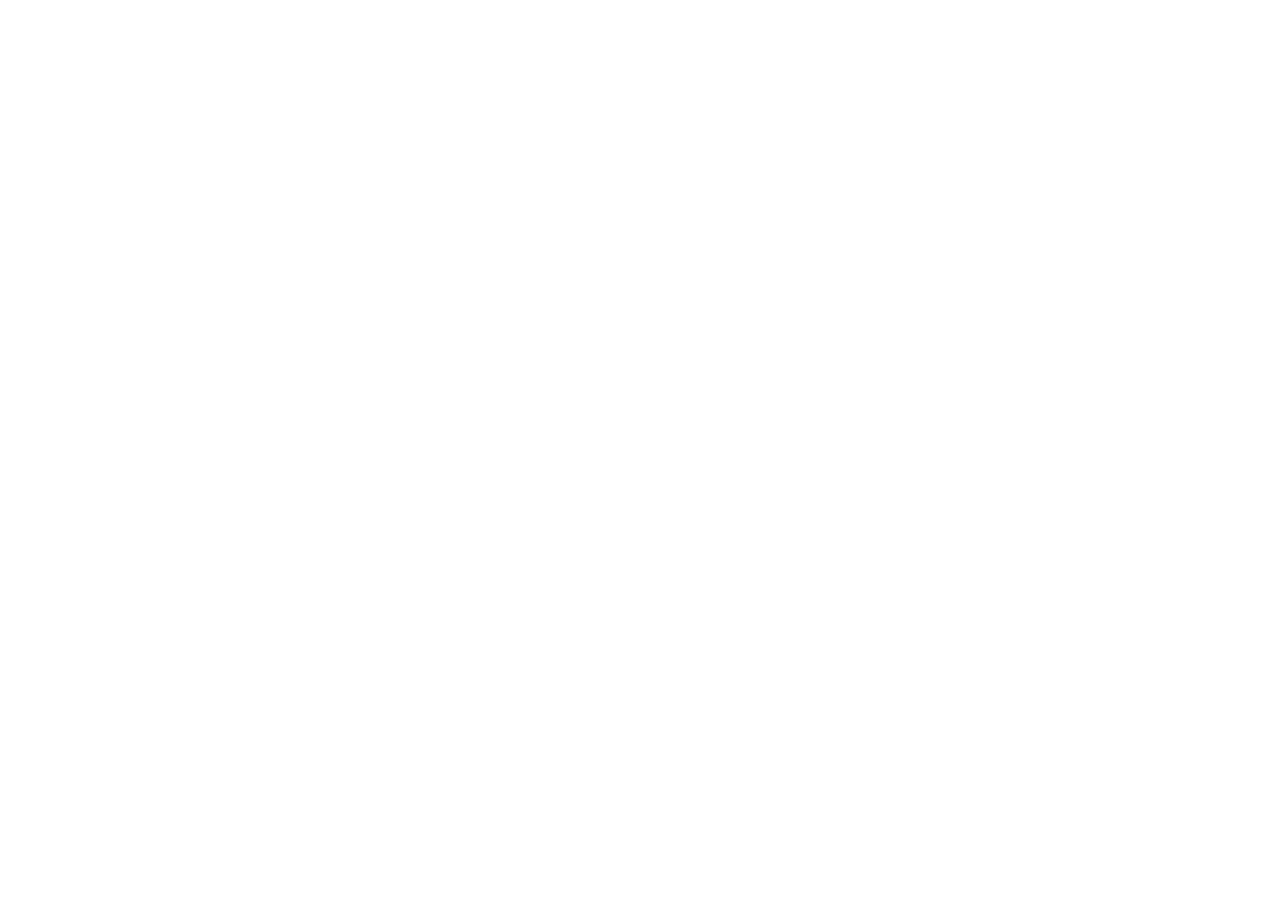
==== index.html @ d34a6cea "criei a página principal" ====
<!DOCTYPE html>
<html lang="pt-br">
<head>
    <meta charset="UTF-8">
    <meta name="viewport" content="width=device-width, initial-scale=1.0">
    <link rel="shortcut icon" href="favicon.ico" type="image/x-icon">
    <title>Projeto Redes Sociais</title>
</head>
<body>
    
</body>
</html>
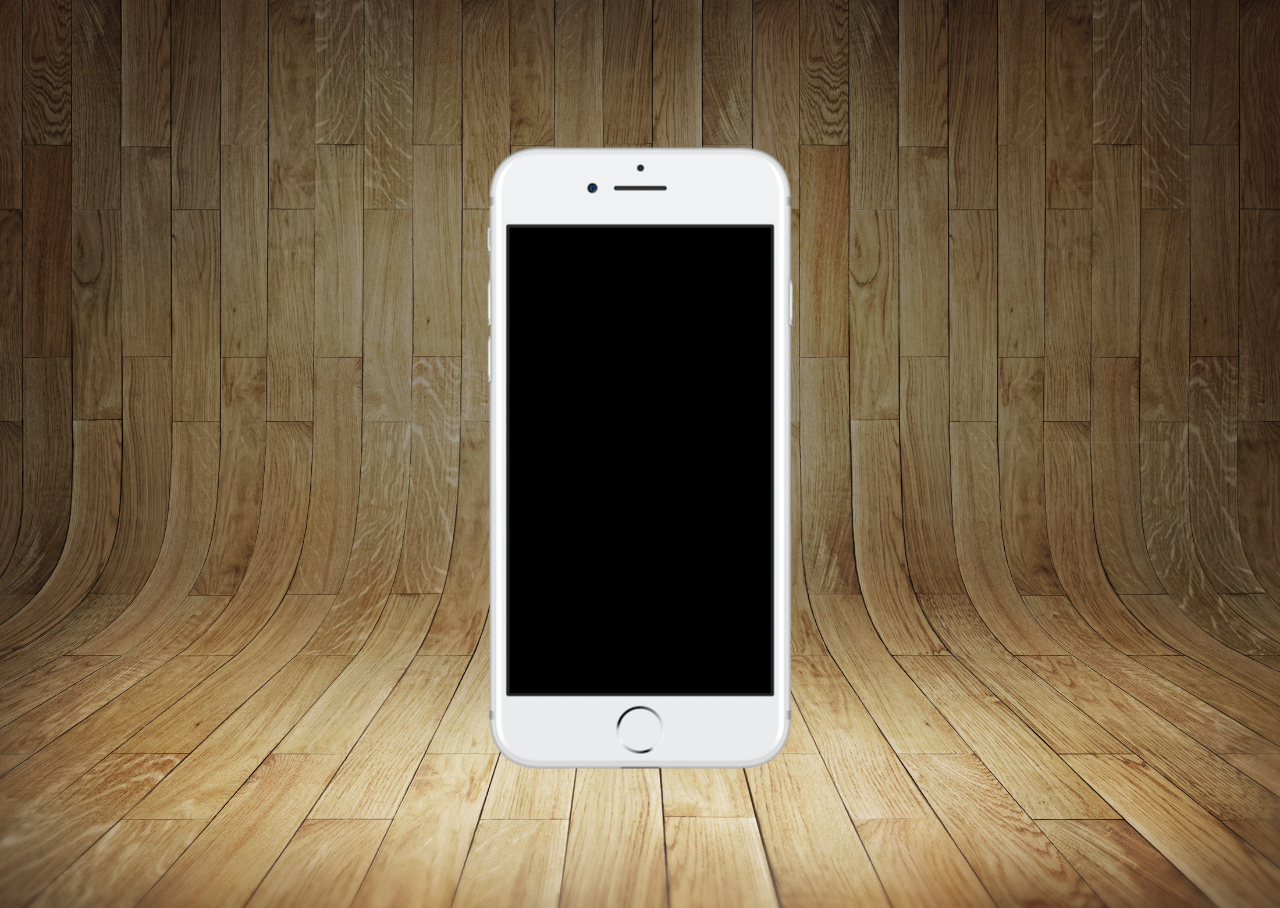
==== commit 5866dfec: "background" ====
--- a/index.html
+++ b/index.html
@@ -5,8 +5,17 @@
     <meta name="viewport" content="width=device-width, initial-scale=1.0">
     <link rel="shortcut icon" href="favicon.ico" type="image/x-icon">
     <title>Projeto Redes Sociais</title>
+    <link rel="stylesheet" href="estilos/style.css">
 </head>
 <body>
+    <main>
+        <section id="telefone">
+
+        </section>
+        <section id="redes-sociais">
+
+        </section>
+    </main>
     
 </body>
 </html>--- a/estilos/style.css
+++ b/estilos/style.css
@@ -0,0 +1,29 @@
+@charset "UTF-8"
+
+* {
+    margin: 0px;
+    padding: 0px;
+    font-family: Verdana, Geneva, Tahoma, sans-serif;
+}
+
+html, body {
+    height: 100vh;
+    white: 100vh;
+    background-color: cornflowerblue;
+    background: url('../imagens/fundo-madeira.jpg') no-repeat top center;
+    background-size: cover;
+    background-attachment: fixed;
+}
+main {
+    height: 100vh;
+    position: relative;
+}
+section#telefone {
+    height: 627px;
+    width: 311px;
+    position: absolute;
+    top: 50%;
+    left: 50%;
+    transform: translate(-50%,-50%);
+    background: url('../imagens/frame-iphone.png') no-repeat;
+}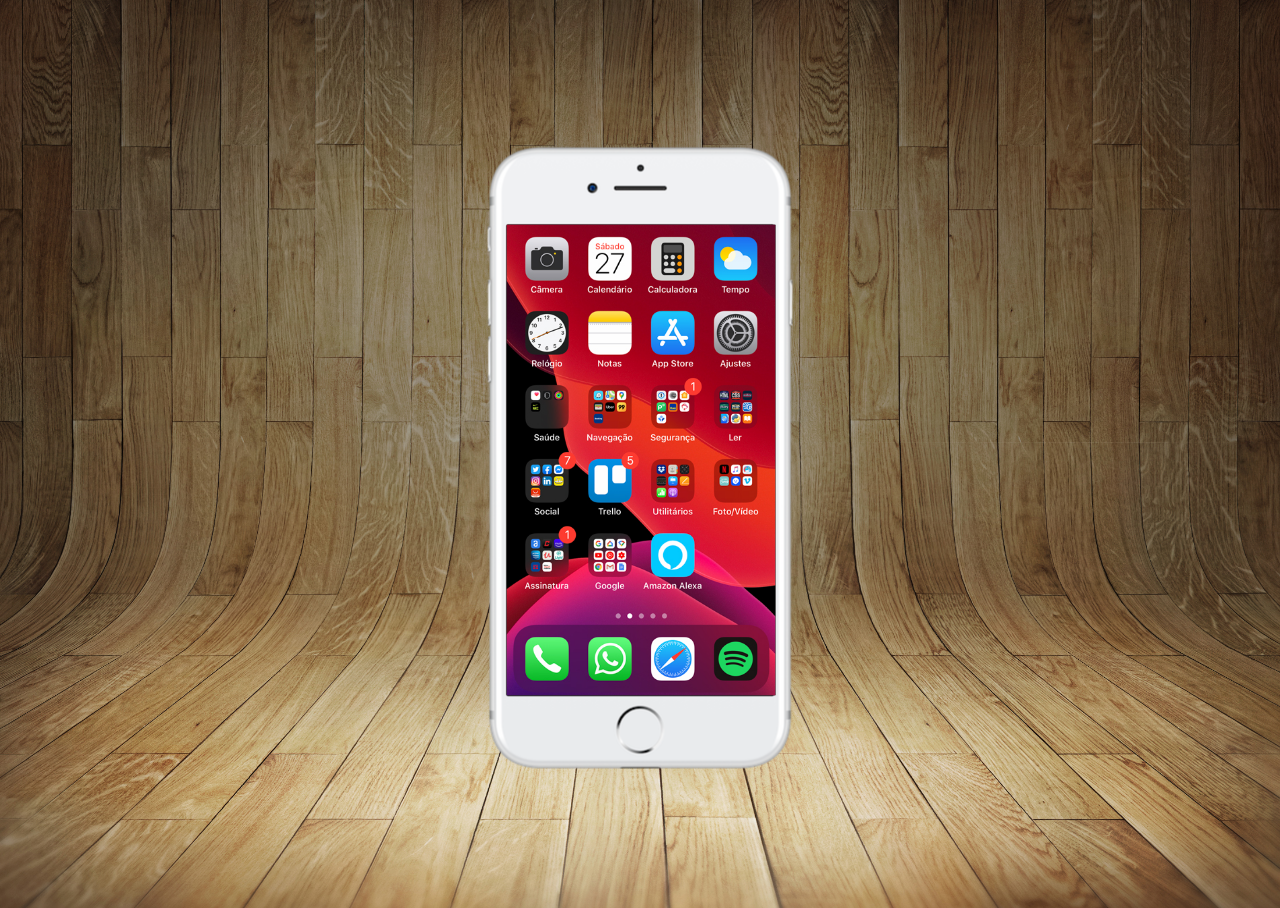
==== commit d54fb6be: "criei tela home" ====
--- a/index.html
+++ b/index.html
@@ -10,7 +10,7 @@
 <body>
     <main>
         <section id="telefone">
-
+            <iframe name="tela" id="tela" src="home.html" frameborder="0" scrolling="no"></iframe>
         </section>
         <section id="redes-sociais">
 
--- a/estilos/style.css
+++ b/estilos/style.css
@@ -26,4 +26,11 @@
     left: 50%;
     transform: translate(-50%,-50%);
     background: url('../imagens/frame-iphone.png') no-repeat;
+}
+iframe#tela {
+    position: relative;
+    top: 80px;
+    left: 22px;
+    height: 471px;
+    width: 269px;
 }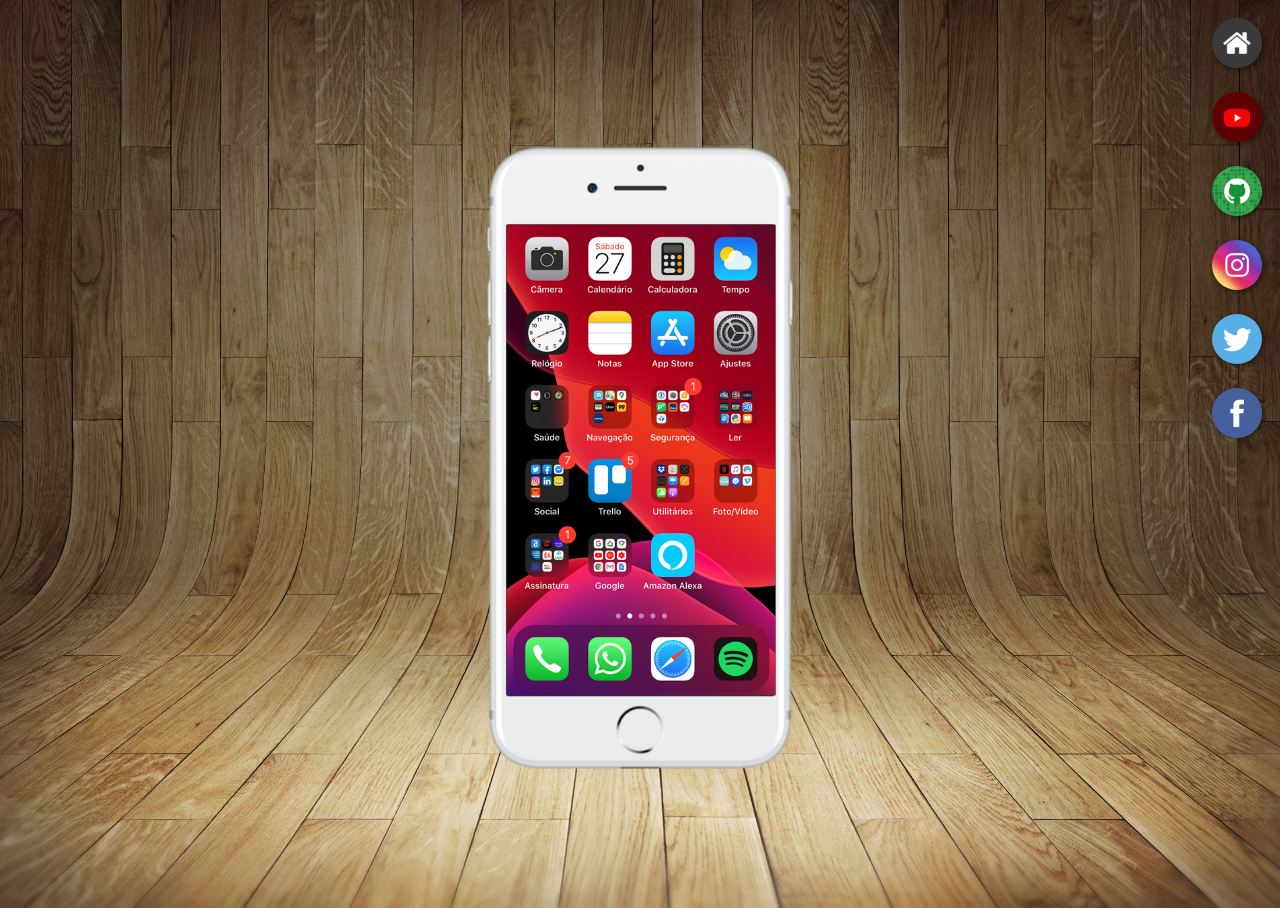
==== commit 252f0efd: "botões" ====
--- a/index.html
+++ b/index.html
@@ -10,10 +10,28 @@
 <body>
     <main>
         <section id="telefone">
-            <iframe name="tela" id="tela" src="home.html" frameborder="0" scrolling="no"></iframe>
+            <iframe name="tela" id="tela" src="home.html" frameborder="0" scrolling="no">
+                <p>Infelizemente seu navegador não é compatível com isso.</p>
+            </iframe>
         </section>
         <section id="redes-sociais">
-
+            <a href="#" target="tela"> 
+                <img src="imagens/logo-home.jpg" alt="home"> </a> <br>
+            <a href="#" target="tela"> 
+                <img src="imagens/logo-youtube.jpg" alt="youtube"> 
+            </a> <br>
+            <a href="#" target="tela">
+                <img src="imagens/logo-github.jpg" alt="">
+            </a> <br>
+            <a href="#" target="tela">
+                <img src="imagens/logo-instagram.jpg" alt="">
+            </a> <br>
+            <a href="#" target="tela">
+                <img src="imagens/logo-twitter.jpg" alt="">
+            </a> <br>
+            <a href="#" target="tela">
+                <img src="imagens/logo-facebook.jpg" alt="">
+            </a>
         </section>
     </main>
     
--- a/estilos/style.css
+++ b/estilos/style.css
@@ -33,4 +33,20 @@
     left: 22px;
     height: 471px;
     width: 269px;
+}
+section#redes-sociais {
+    text-align: right; /*eu não teria pensado nisso pq não tem texto*/
+}
+/*ou section#redes-sociais img { */
+section#redes-sociais > a > img{
+    width: 50px;
+    margin: 10px;
+    border-radius: 50%;
+    box-shadow: 2px 2px 5px rgba(0, 0, 0, 0.463);
+    box-sizing: border-box;
+}
+section#redes-sociais > a > img:hover{
+    border: 2px solid white;
+    transform: translate(-3px,-3px);
+    transition: transform 0.3s, border 0.2s;
 }